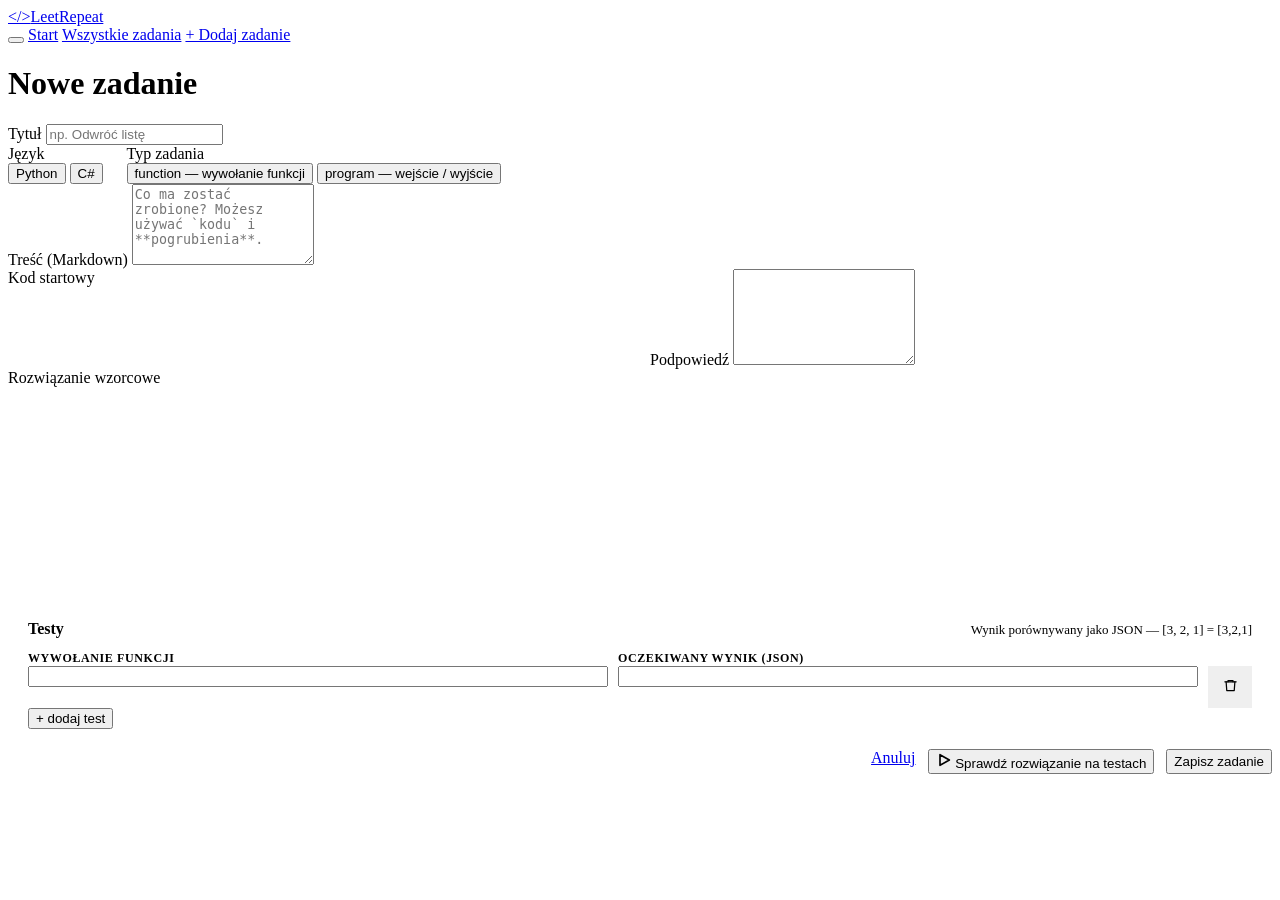
==== static/form.html @ b6feb95c "feat: formularz zadania Co-Authored-By: Claude Opus 5.5 <noreply@anthropic.com> Claude-Session: http" ====
<!doctype html>
<html lang="pl" class="lr-dark">
<head>
<meta charset="utf-8">
<meta name="viewport" content="width=device-width, initial-scale=1">
<title>LeetRepeat — Nowe zadanie</title>
<script src="/theme.js"></script>
<link rel="stylesheet" href="/style.css">
<link rel="icon" href="data:,">
</head>
<body>
<header class="lr-header">
  <a class="lr-logo" href="/"><span class="lr-logo-mark">&lt;/&gt;</span><span class="lr-logo-name">LeetRepeat</span></a>
  <nav class="lr-nav">
    <button type="button" id="theme-toggle" class="theme-toggle" aria-label="Przełącz tryb jasny / ciemny"></button>
    <a href="/">Start</a>
    <a href="/list.html">Wszystkie zadania</a>
    <a href="/form.html" class="lr-nav-add">+ Dodaj zadanie</a>
  </nav>
</header>

<main class="page page-narrow" style="padding-bottom: 56px">
  <h1 id="heading" style="font-size: 32px">Nowe zadanie</h1>

  <div class="field">
    <label for="title">Tytuł</label>
    <input id="title" class="input" type="text" placeholder="np. Odwróć listę">
    <span class="field-error" id="err-title" hidden></span>
  </div>

  <div style="display: flex; flex-wrap: wrap; gap: 24px">
    <div class="field">
      <span class="label">Język</span>
      <div class="seg" role="group" aria-label="Język" id="seg-language">
        <button type="button" data-value="python" class="on">Python</button>
        <button type="button" data-value="csharp">C#</button>
      </div>
    </div>
    <div class="field">
      <span class="label">Typ zadania</span>
      <div class="seg" role="group" aria-label="Typ zadania" id="seg-kind">
        <button type="button" data-value="function" class="on">function — wywołanie funkcji</button>
        <button type="button" data-value="program">program — wejście / wyjście</button>
      </div>
    </div>
  </div>

  <div class="field">
    <label for="description">Treść <span style="color: var(--subtle); font-weight: 400">(Markdown)</span></label>
    <textarea id="description" class="textarea" rows="5" placeholder="Co ma zostać zrobione? Możesz używać `kodu` i **pogrubienia**."></textarea>
    <span class="field-error" id="err-description" hidden></span>
  </div>

  <div style="display: grid; grid-template-columns: repeat(auto-fit, minmax(300px, 1fr)); gap: 20px">
    <div class="field">
      <span class="label">Kod startowy</span>
      <div id="starter-editor" class="editor-small"></div>
    </div>
    <div class="field">
      <label for="hint">Podpowiedź</label>
      <textarea id="hint" class="textarea" rows="6"></textarea>
    </div>
  </div>

  <div class="field">
    <span class="label">Rozwiązanie wzorcowe</span>
    <div id="solution-editor" class="editor-small" style="height: 200px"></div>
    <span class="field-error" id="err-solution" hidden></span>
  </div>

  <section class="card" style="padding: 20px; gap: 14px">
    <div style="display: flex; flex-wrap: wrap; justify-content: space-between; align-items: baseline; gap: 8px">
      <h2 style="font-size: 16px">Testy</h2>
      <span id="test-help" class="muted" style="font-size: 13px"></span>
    </div>
    <div style="display: grid; grid-template-columns: 1fr 1fr 44px; gap: 10px; color: var(--subtle); font-size: 12px; font-weight: 600; text-transform: uppercase; letter-spacing: 0.05em">
      <span id="col-input"></span><span id="col-expected"></span><span></span>
    </div>
    <div id="test-rows" style="display: flex; flex-direction: column; gap: 10px"></div>
    <button type="button" id="add-test" class="btn btn-dashed" style="align-self: flex-start">+ dodaj test</button>
    <span class="field-error" id="err-tests" hidden></span>
    <div id="check-output" style="display: flex; flex-direction: column; gap: 10px"></div>
  </section>

  <p id="error" class="banner banner-bad" hidden></p>

  <div style="display: flex; flex-wrap: wrap; gap: 12px; justify-content: flex-end">
    <a href="/list.html" class="btn btn-ghost" style="border: none">Anuluj</a>
    <button type="button" id="check" class="btn btn-check">
      <svg width="16" height="16" viewBox="0 0 24 24" fill="none" stroke="currentColor" stroke-width="2.5" stroke-linecap="round" stroke-linejoin="round" aria-hidden="true"><polygon points="6 4 20 12 6 20 6 4"></polygon></svg>
      <span id="check-label">Sprawdź rozwiązanie na testach</span>
    </button>
    <button type="button" id="save" class="btn btn-primary">Zapisz zadanie</button>
  </div>
</main>

<script src="/vendor/monaco/vs/loader.js"></script>
<script>
var params = new URLSearchParams(location.search);
var editId = params.get("id");
var language = "python";
var kind = "function";
var starterEditor = null;
var solutionEditor = null;
var MONACO_LANG = { python: "python", csharp: "csharp" };

// --- Przełączniki segmentowe (język, typ) ---
function setSeg(groupId, value) {
  document.querySelectorAll("#" + groupId + " button").forEach(function (b) {
    b.classList.toggle("on", b.dataset.value === value);
  });
}

// --- Wiersze testów: dla "program" wejście może mieć kilka linii, więc jest textarea ---
function addTestRow(inputValue, expectedValue) {
  var row = document.createElement("div");
  row.className = "test-row";
  row.style.cssText = "display: grid; grid-template-columns: 1fr 1fr 44px; gap: 10px; align-items: start";
  var input = document.createElement(kind === "program" ? "textarea" : "input");
  var expected = document.createElement(kind === "program" ? "textarea" : "input");
  [input, expected].forEach(function (el) {
    el.className = (kind === "program" ? "textarea" : "input") + " mono";
    if (kind === "program") el.rows = 2;
  });
  input.setAttribute("aria-label", "Wejście testu");
  expected.setAttribute("aria-label", "Oczekiwany wynik");
  input.value = inputValue || "";
  expected.value = expectedValue || "";
  var remove = document.createElement("button");
  remove.type = "button";
  remove.className = "btn btn-icon";
  remove.style.cssText = "width: 44px; height: 42px; min-height: 42px; border: 1px solid var(--input-border)";
  remove.setAttribute("aria-label", "Usuń test");
  remove.innerHTML = '<svg width="15" height="15" viewBox="0 0 24 24" fill="none" stroke="currentColor" stroke-width="2" stroke-linecap="round" stroke-linejoin="round" aria-hidden="true"><path d="M3 6h18"></path><path d="M8 6V4h8v2"></path><path d="M19 6l-1 14H6L5 6"></path></svg>';
  remove.addEventListener("click", function () { row.remove(); });
  row.appendChild(input);
  row.appendChild(expected);
  row.appendChild(remove);
  document.getElementById("test-rows").appendChild(row);
}

function readTests() {
  var tests = [];
  document.querySelectorAll(".test-row").forEach(function (row) {
    var fields = row.querySelectorAll("input, textarea");
    // Wiersz z dwoma pustymi polami pomijamy
    if (fields[0].value === "" && fields[1].value === "") return;
    tests.push({ input: fields[0].value, expected: fields[1].value });
  });
  return tests;
}

function applyKindLabels() {
  var fn = kind === "function";
  document.getElementById("col-input").textContent = fn ? "Wywołanie funkcji" : "Wejście (stdin)";
  document.getElementById("col-expected").textContent = fn ? "Oczekiwany wynik (JSON)" : "Oczekiwane wyjście (stdout)";
  document.getElementById("test-help").textContent = fn
    ? "Wynik porównywany jako JSON — [3, 2, 1] = [3,2,1]"
    : "Porównanie tekstu, bez spacji i pustych linii na końcu";
  // Przebudowanie wierszy z zachowaniem wpisanych wartości (zmienia się input ↔ textarea)
  var current = [];
  document.querySelectorAll(".test-row").forEach(function (row) {
    var fields = row.querySelectorAll("input, textarea");
    current.push([fields[0].value, fields[1].value]);
  });
  document.getElementById("test-rows").innerHTML = "";
  if (current.length === 0) current.push(["", ""]);
  current.forEach(function (pair) { addTestRow(pair[0], pair[1]); });
}

document.querySelectorAll("#seg-language button").forEach(function (b) {
  b.addEventListener("click", function () {
    language = b.dataset.value;
    setSeg("seg-language", language);
    if (starterEditor) {
      monaco.editor.setModelLanguage(starterEditor.getModel(), MONACO_LANG[language]);
      monaco.editor.setModelLanguage(solutionEditor.getModel(), MONACO_LANG[language]);
    }
  });
});
document.querySelectorAll("#seg-kind button").forEach(function (b) {
  b.addEventListener("click", function () {
    kind = b.dataset.value;
    setSeg("seg-kind", kind);
    applyKindLabels();
  });
});
document.getElementById("add-test").addEventListener("click", function () { addTestRow("", ""); });

// Odmiana: 1 test, 2–4 testy, 5+ testów
function testow(n) {
  if (n === 1) return "test";
  if (n % 10 >= 2 && n % 10 <= 4 && (n % 100 < 12 || n % 100 > 14)) return "testy";
  return "testów";
}

// --- Wyniki sprawdzenia (ten sam wygląd co na ekranie zadania) ---
function renderResults(container, results) {
  container.innerHTML = "";
  var passed = results.filter(function (r) { return r.status === "pass"; }).length;
  if (passed === results.length) {
    var ok = document.createElement("div");
    ok.className = "banner banner-ok";
    ok.textContent = "✓ Rozwiązanie wzorcowe przechodzi " + passed + " / " + results.length + " " + testow(results.length) + " — można zapisywać.";
    container.appendChild(ok);
    return;
  }
  var bad = document.createElement("div");
  bad.className = "banner banner-bad";
  bad.textContent = "Rozwiązanie wzorcowe przechodzi " + passed + " / " + results.length + " " +
    testow(results.length) + ". Sprawdź rozwiązanie albo pola expected.";
  container.appendChild(bad);
  var list = document.createElement("div");
  list.className = "results";
  results.forEach(function (r) {
    var box = document.createElement("div");
    box.className = "result result-" + r.status;
    var label = { pass: "✓ OK", fail: "✗ BŁĄD", error: "💥 WYJĄTEK", timeout: "⏱ CZAS" }[r.status];
    box.innerHTML = '<div class="result-row"><span class="result-label"></span><span class="in"></span></div>';
    box.querySelector(".result-label").textContent = label;
    box.querySelector(".in").textContent = r.input === "" ? "(puste wejście)" : r.input;
    if (r.status === "fail") {
      var d = document.createElement("div");
      d.className = "result-detail";
      d.innerHTML = 'oczekiwano <span class="ok-text"></span> · otrzymano <span class="bad-text"></span>';
      d.querySelector(".ok-text").textContent = r.expected;
      d.querySelector(".bad-text").textContent = r.actual;
      box.appendChild(d);
    } else if (r.status !== "pass") {
      var m = document.createElement("div");
      m.className = "result-detail";
      m.innerHTML = "<pre></pre>";
      m.querySelector("pre").textContent = r.message || "";
      box.appendChild(m);
    }
    list.appendChild(box);
  });
  container.appendChild(list);
}

document.getElementById("check").addEventListener("click", function () {
  var output = document.getElementById("check-output");
  var tests = readTests();
  if (tests.length === 0) {
    output.innerHTML = '<div class="banner banner-bad">Dodaj co najmniej jeden test.</div>';
    return;
  }
  var button = document.getElementById("check");
  button.disabled = true;
  document.getElementById("check-label").textContent =
    language === "csharp" ? "Uruchamiam… (C# kompiluje się kilka sekund)" : "Uruchamiam…";
  fetch("/api/run", {
    method: "POST",
    headers: { "Content-Type": "application/json" },
    body: JSON.stringify({ language: language, kind: kind, code: solutionEditor.getValue(), tests: tests })
  })
    .then(function (res) {
      return res.json().then(function (data) {
        if (!res.ok) throw new Error(typeof data.detail === "string" ? data.detail : "HTTP " + res.status);
        return data;
      });
    })
    .then(function (data) { renderResults(output, data.results); })
    .catch(function (err) {
      output.innerHTML = '<div class="banner banner-bad"></div>';
      output.firstChild.textContent = err.message;
    })
    .finally(function () {
      button.disabled = false;
      document.getElementById("check-label").textContent = "Sprawdź rozwiązanie na testach";
    });
});

// --- Zapis ---
var FIELD_ERRORS = { title: "err-title", description: "err-description", solution: "err-solution", tests: "err-tests" };

document.getElementById("save").addEventListener("click", function () {
  Object.keys(FIELD_ERRORS).forEach(function (name) {
    document.getElementById(FIELD_ERRORS[name]).hidden = true;
    var el = document.getElementById(name);
    if (el) el.classList.remove("invalid");
  });
  document.getElementById("error").hidden = true;

  var body = {
    title: document.getElementById("title").value.trim(),
    language: language,
    kind: kind,
    description: document.getElementById("description").value,
    starter_code: starterEditor.getValue(),
    hint: document.getElementById("hint").value,
    solution: solutionEditor.getValue(),
    tests: readTests()
  };
  fetch(editId ? "/api/tasks/" + editId : "/api/tasks", {
    method: editId ? "PUT" : "POST",
    headers: { "Content-Type": "application/json" },
    body: JSON.stringify(body)
  })
    .then(function (res) {
      if (res.ok) { location.href = "/list.html"; return; }
      return res.json().then(function (data) {
        if (res.status === 422 && Array.isArray(data.detail)) {
          data.detail.forEach(function (problem) {
            var field = problem.loc[1];
            var errId = FIELD_ERRORS[field];
            if (!errId) return;
            var span = document.getElementById(errId);
            span.textContent = field === "tests" ? "Dodaj co najmniej jeden test." : "To pole jest wymagane.";
            span.hidden = false;
            var el = document.getElementById(field);
            if (el) el.classList.add("invalid");
          });
          return;
        }
        throw new Error(typeof data.detail === "string" ? data.detail : "HTTP " + res.status);
      });
    })
    .catch(function (err) {
      var box = document.getElementById("error");
      box.textContent = "Nie udało się zapisać: " + err.message;
      box.hidden = false;
    });
});

// --- Start: edytory Monaco, potem (przy edycji) wczytanie zadania ---
applyKindLabels();
require.config({ paths: { vs: "/vendor/monaco/vs" } });
require(["vs/editor/editor.main"], function () {
  var options = {
    language: MONACO_LANG[language], theme: lrIsDark() ? "vs-dark" : "vs", automaticLayout: true,
    minimap: { enabled: false }, fontSize: 13, scrollBeyondLastLine: false, tabSize: 4
  };
  starterEditor = monaco.editor.create(document.getElementById("starter-editor"), Object.assign({ value: "" }, options));
  solutionEditor = monaco.editor.create(document.getElementById("solution-editor"), Object.assign({ value: "" }, options));
  window.addEventListener("themechange", function (e) {
    monaco.editor.setTheme(e.detail === "ciemny" ? "vs-dark" : "vs");
  });

  if (!editId) return;
  document.getElementById("heading").textContent = "Edytuj zadanie";
  document.title = "LeetRepeat — Edytuj zadanie";
  fetch("/api/tasks/" + editId)
    .then(function (res) { if (!res.ok) throw new Error(res.status === 404 ? "Nie ma takiego zadania" : "HTTP " + res.status); return res.json(); })
    .then(function (task) {
      document.getElementById("title").value = task.title;
      document.getElementById("description").value = task.description;
      document.getElementById("hint").value = task.hint;
      language = task.language;
      kind = task.kind;
      setSeg("seg-language", language);
      setSeg("seg-kind", kind);
      monaco.editor.setModelLanguage(starterEditor.getModel(), MONACO_LANG[language]);
      monaco.editor.setModelLanguage(solutionEditor.getModel(), MONACO_LANG[language]);
      starterEditor.setValue(task.starter_code);
      solutionEditor.setValue(task.solution);
      document.getElementById("test-rows").innerHTML = "";
      applyKindLabels();
      document.getElementById("test-rows").innerHTML = "";
      task.tests.forEach(function (t) { addTestRow(t.input, t.expected); });
    })
    .catch(function (err) {
      var box = document.getElementById("error");
      box.textContent = "Nie udało się wczytać zadania: " + err.message;
      box.hidden = false;
    });
});
</script>
</body>
</html>
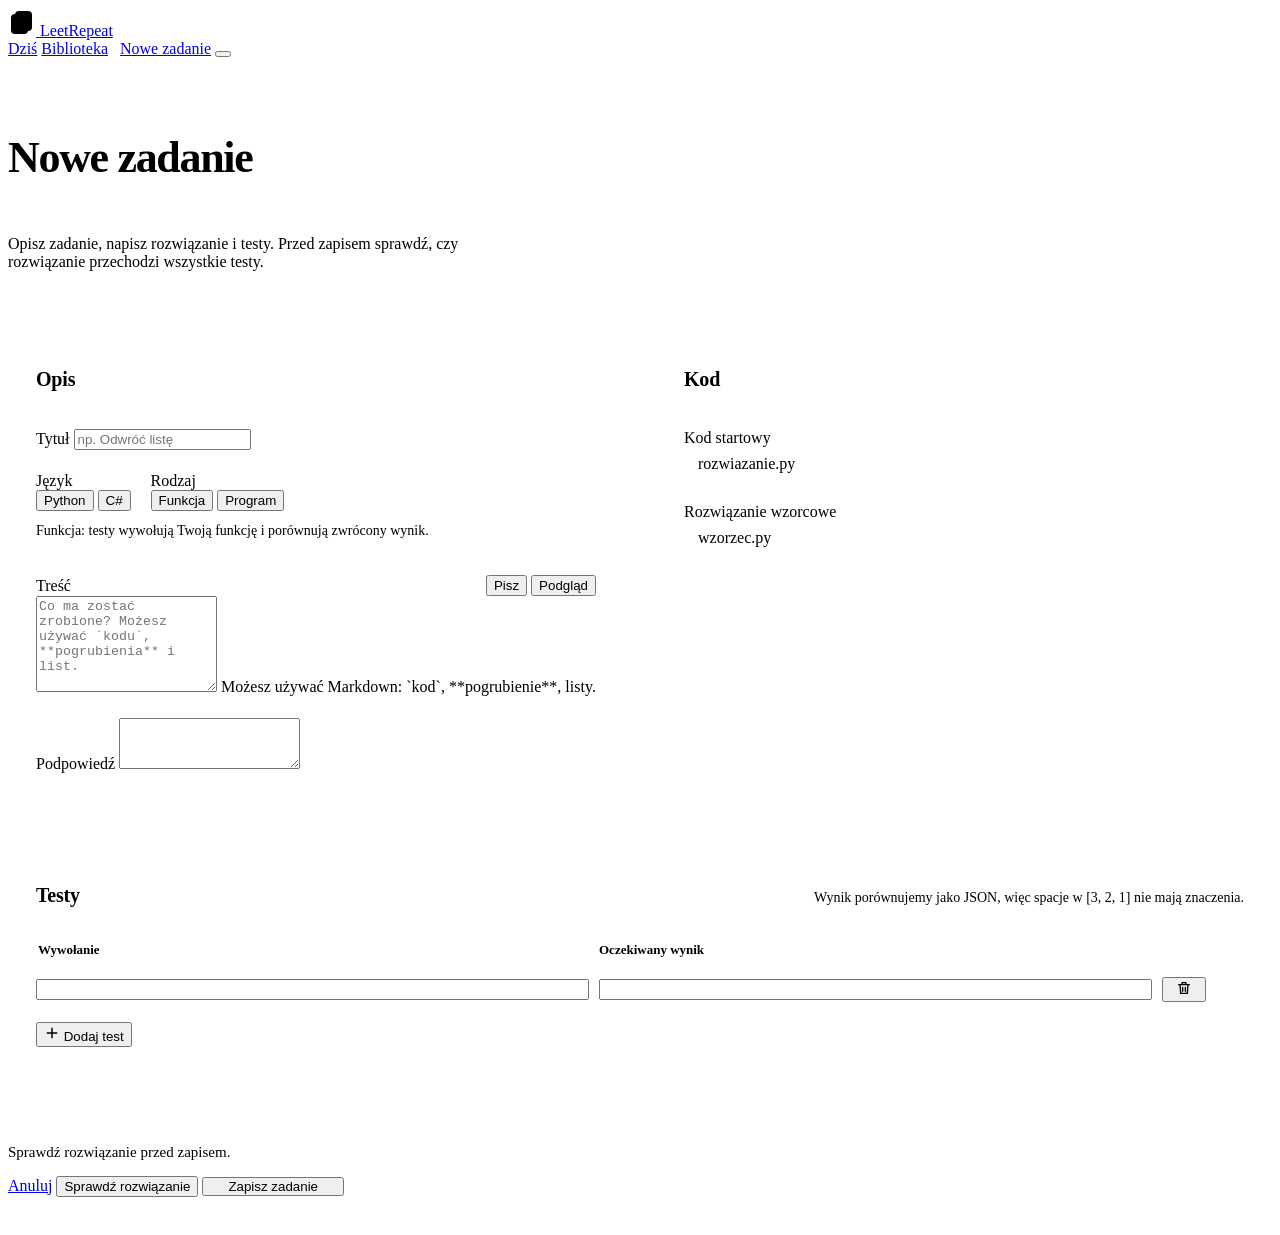
==== commit 98102e3b: "feat: edytor zadania v2 Co-Authored-By: Claude Opus 5.5 <noreply@anthropic.com> Claude-Session: http" ====
--- a/static/form.html
+++ b/static/form.html
@@ -1,5 +1,5 @@
 <!doctype html>
-<html lang="pl" class="lr-dark">
+<html lang="pl" class="lr-light">
 <head>
 <meta charset="utf-8">
 <meta name="viewport" content="width=device-width, initial-scale=1">
@@ -9,154 +9,195 @@
 <link rel="icon" href="data:,">
 </head>
 <body>
-<header class="lr-header">
-  <a class="lr-logo" href="/"><span class="lr-logo-mark">&lt;/&gt;</span><span class="lr-logo-name">LeetRepeat</span></a>
-  <nav class="lr-nav">
-    <button type="button" id="theme-toggle" class="theme-toggle" aria-label="Przełącz tryb jasny / ciemny"></button>
-    <a href="/">Start</a>
-    <a href="/list.html">Wszystkie zadania</a>
-    <a href="/form.html" class="lr-nav-add">+ Dodaj zadanie</a>
-  </nav>
+<header class="bar">
+  <div class="container bar-inner">
+    <a class="logo" href="/">
+      <svg width="28" height="28" viewBox="0 0 28 28" aria-hidden="true"><rect x="7" y="3" width="17" height="20" rx="4" fill="var(--accent-soft)" stroke="var(--accent)" stroke-width="1.5"></rect><rect x="3" y="6" width="17" height="20" rx="4" fill="var(--surface)" stroke="var(--accent)" stroke-width="1.5"></rect><path d="M9 13l-2.5 2.5L9 18M14 13l2.5 2.5L14 18" fill="none" stroke="var(--accent)" stroke-width="1.6" stroke-linecap="round" stroke-linejoin="round"></path></svg>
+      <span>LeetRepeat</span>
+    </a>
+    <nav class="nav" aria-label="Główna">
+      <a class="nav-link" href="/">Dziś</a>
+      <a class="nav-link" href="/list.html">Biblioteka</a>
+      <a class="btn primary" href="/form.html" style="min-height: 40px; margin-left: 8px">Nowe zadanie</a>
+      <button type="button" id="theme-toggle" class="btn quiet icon" aria-label="Przełącz tryb jasny lub ciemny"></button>
+    </nav>
+  </div>
 </header>
 
-<main class="page page-narrow" style="padding-bottom: 56px">
-  <h1 id="heading" style="font-size: 32px">Nowe zadanie</h1>
-
-  <div class="field">
-    <label for="title">Tytuł</label>
-    <input id="title" class="input" type="text" placeholder="np. Odwróć listę">
-    <span class="field-error" id="err-title" hidden></span>
+<main class="container" style="padding-top: 48px; padding-bottom: 40px; display: flex; flex-direction: column; gap: 36px">
+  <div style="display: flex; flex-direction: column; gap: 8px">
+    <h1 id="heading" style="font-size: 44px; line-height: 1.05; letter-spacing: -0.03em; font-weight: 700">Nowe zadanie</h1>
+    <p style="font-size: 16px; color: var(--ink-2); max-width: 60ch">Opisz zadanie, napisz rozwiązanie i testy. Przed zapisem sprawdź, czy rozwiązanie przechodzi wszystkie testy.</p>
   </div>
 
-  <div style="display: flex; flex-wrap: wrap; gap: 24px">
-    <div class="field">
-      <span class="label">Język</span>
-      <div class="seg" role="group" aria-label="Język" id="seg-language">
-        <button type="button" data-value="python" class="on">Python</button>
-        <button type="button" data-value="csharp">C#</button>
-      </div>
+  <div style="display: grid; grid-template-columns: repeat(auto-fit, minmax(min(420px, 100%), 1fr)); gap: 32px; align-items: start">
+    <section aria-labelledby="sec-opis" class="card" style="padding: 28px; display: flex; flex-direction: column; gap: 22px">
+      <h2 id="sec-opis" style="font-size: 20px; font-weight: 700; letter-spacing: -0.01em">Opis</h2>
+      <div class="field">
+        <label for="title">Tytuł</label>
+        <input id="title" class="input" type="text" placeholder="np. Odwróć listę">
+        <span class="field-error" id="err-title" hidden></span>
+      </div>
+      <div style="display: flex; flex-wrap: wrap; gap: 20px">
+        <div class="field">
+          <span class="label">Język</span>
+          <div role="group" aria-label="Język" class="seg" id="seg-language">
+            <button type="button" data-value="python" class="on">Python</button>
+            <button type="button" data-value="csharp">C#</button>
+          </div>
+        </div>
+        <div class="field">
+          <span class="label">Rodzaj</span>
+          <div role="group" aria-label="Rodzaj zadania" class="seg" id="seg-kind">
+            <button type="button" data-value="function" class="on">Funkcja</button>
+            <button type="button" data-value="program">Program</button>
+          </div>
+        </div>
+      </div>
+      <p id="kind-help" class="help" style="margin-top: -10px; font-size: 14px"></p>
+      <div class="field">
+        <div style="display: flex; align-items: center; justify-content: space-between; gap: 12px">
+          <label for="description">Treść</label>
+          <div role="group" aria-label="Widok treści" class="seg small" id="seg-view">
+            <button type="button" data-value="write" class="on">Pisz</button>
+            <button type="button" data-value="preview">Podgląd</button>
+          </div>
+        </div>
+        <textarea id="description" class="input" rows="6" placeholder="Co ma zostać zrobione? Możesz używać `kodu`, **pogrubienia** i list."></textarea>
+        <div id="preview" class="prose" style="min-height: 150px; padding: 14px 16px; border-radius: 12px; border: 1px solid var(--line); background: var(--bg); font-size: 15px; max-width: none" hidden></div>
+        <span class="help" id="markdown-help">Możesz używać Markdown: `kod`, **pogrubienie**, listy.</span>
+        <span class="field-error" id="err-description" hidden></span>
+      </div>
+      <div class="field">
+        <label for="hint">Podpowiedź</label>
+        <textarea id="hint" class="input" rows="3"></textarea>
+      </div>
+    </section>
+
+    <section aria-labelledby="sec-kod" class="card" style="padding: 28px; display: flex; flex-direction: column; gap: 22px">
+      <h2 id="sec-kod" style="font-size: 20px; font-weight: 700; letter-spacing: -0.01em">Kod</h2>
+      <div class="field">
+        <span class="label">Kod startowy</span>
+        <div class="editor-box" style="box-shadow: none">
+          <div class="editor-head" style="padding: 8px 14px"><span class="file code" id="starter-file">rozwiazanie.py</span></div>
+          <div id="starter-editor" class="editor small"></div>
+        </div>
+      </div>
+      <div class="field">
+        <span class="label">Rozwiązanie wzorcowe</span>
+        <div class="editor-box" style="box-shadow: none">
+          <div class="editor-head" style="padding: 8px 14px"><span class="file code" id="solution-file">wzorzec.py</span></div>
+          <div id="solution-editor" class="editor small" style="height: 220px"></div>
+        </div>
+        <span class="field-error" id="err-solution" hidden></span>
+      </div>
+    </section>
+  </div>
+
+  <section aria-labelledby="sec-testy" class="card" style="padding: 28px; display: flex; flex-direction: column; gap: 18px">
+    <div style="display: flex; flex-wrap: wrap; align-items: baseline; justify-content: space-between; gap: 8px">
+      <h2 id="sec-testy" style="font-size: 20px; font-weight: 700; letter-spacing: -0.01em">Testy</h2>
+      <p id="test-help" class="help" style="font-size: 14px"></p>
     </div>
-    <div class="field">
-      <span class="label">Typ zadania</span>
-      <div class="seg" role="group" aria-label="Typ zadania" id="seg-kind">
-        <button type="button" data-value="function" class="on">function — wywołanie funkcji</button>
-        <button type="button" data-value="program">program — wejście / wyjście</button>
-      </div>
-    </div>
-  </div>
-
-  <div class="field">
-    <label for="description">Treść <span style="color: var(--subtle); font-weight: 400">(Markdown)</span></label>
-    <textarea id="description" class="textarea" rows="5" placeholder="Co ma zostać zrobione? Możesz używać `kodu` i **pogrubienia**."></textarea>
-    <span class="field-error" id="err-description" hidden></span>
-  </div>
-
-  <div style="display: grid; grid-template-columns: repeat(auto-fit, minmax(300px, 1fr)); gap: 20px">
-    <div class="field">
-      <span class="label">Kod startowy</span>
-      <div id="starter-editor" class="editor-small"></div>
-    </div>
-    <div class="field">
-      <label for="hint">Podpowiedź</label>
-      <textarea id="hint" class="textarea" rows="6"></textarea>
-    </div>
-  </div>
-
-  <div class="field">
-    <span class="label">Rozwiązanie wzorcowe</span>
-    <div id="solution-editor" class="editor-small" style="height: 200px"></div>
-    <span class="field-error" id="err-solution" hidden></span>
-  </div>
-
-  <section class="card" style="padding: 20px; gap: 14px">
-    <div style="display: flex; flex-wrap: wrap; justify-content: space-between; align-items: baseline; gap: 8px">
-      <h2 style="font-size: 16px">Testy</h2>
-      <span id="test-help" class="muted" style="font-size: 13px"></span>
-    </div>
-    <div style="display: grid; grid-template-columns: 1fr 1fr 44px; gap: 10px; color: var(--subtle); font-size: 12px; font-weight: 600; text-transform: uppercase; letter-spacing: 0.05em">
-      <span id="col-input"></span><span id="col-expected"></span><span></span>
+    <div style="display: grid; grid-template-columns: 1fr 1fr 44px 28px; gap: 10px; font-size: 13px; font-weight: 600; color: var(--muted); padding: 0 2px">
+      <span id="col-input"></span><span id="col-expected"></span><span></span><span></span>
     </div>
     <div id="test-rows" style="display: flex; flex-direction: column; gap: 10px"></div>
-    <button type="button" id="add-test" class="btn btn-dashed" style="align-self: flex-start">+ dodaj test</button>
+    <button type="button" id="add-test" class="btn quiet" style="align-self: flex-start; color: var(--accent)">
+      <svg width="16" height="16" viewBox="0 0 24 24" fill="none" stroke="currentColor" stroke-width="2.2" stroke-linecap="round" aria-hidden="true"><path d="M12 5v14M5 12h14"></path></svg>
+      Dodaj test
+    </button>
     <span class="field-error" id="err-tests" hidden></span>
-    <div id="check-output" style="display: flex; flex-direction: column; gap: 10px"></div>
   </section>
 
-  <p id="error" class="banner banner-bad" hidden></p>
-
-  <div style="display: flex; flex-wrap: wrap; gap: 12px; justify-content: flex-end">
-    <a href="/list.html" class="btn btn-ghost" style="border: none">Anuluj</a>
-    <button type="button" id="check" class="btn btn-check">
-      <svg width="16" height="16" viewBox="0 0 24 24" fill="none" stroke="currentColor" stroke-width="2.5" stroke-linecap="round" stroke-linejoin="round" aria-hidden="true"><polygon points="6 4 20 12 6 20 6 4"></polygon></svg>
-      <span id="check-label">Sprawdź rozwiązanie na testach</span>
-    </button>
-    <button type="button" id="save" class="btn btn-primary">Zapisz zadanie</button>
+  <p id="error" class="banner error" hidden></p>
+</main>
+
+<div class="bar bottom">
+  <div class="container bar-inner" style="padding-top: 14px; padding-bottom: 14px">
+    <p id="status" aria-live="polite" style="flex: 1 1 260px; font-size: 15px; color: var(--muted)">Sprawdź rozwiązanie przed zapisem.</p>
+    <a href="/list.html" class="btn quiet">Anuluj</a>
+    <button type="button" id="check" class="btn">Sprawdź rozwiązanie</button>
+    <button type="button" id="save" class="btn primary" style="padding: 0 24px">Zapisz zadanie</button>
   </div>
-</main>
-
+</div>
+
+<script src="/vendor/marked.umd.js"></script>
 <script src="/vendor/monaco/vs/loader.js"></script>
 <script>
-var params = new URLSearchParams(location.search);
-var editId = params.get("id");
+var editId = new URLSearchParams(location.search).get("id");
 var language = "python";
 var kind = "function";
 var starterEditor = null;
 var solutionEditor = null;
-var MONACO_LANG = { python: "python", csharp: "csharp" };
-
-// --- Przełączniki segmentowe (język, typ) ---
+var TRASH = '<svg width="16" height="16" viewBox="0 0 24 24" fill="none" stroke="currentColor" stroke-width="2" stroke-linecap="round" stroke-linejoin="round" aria-hidden="true"><path d="M4 7h16M10 11v6M14 11v6M6 7l1 13h10l1-13M9 7V4h6v3"></path></svg>';
+
 function setSeg(groupId, value) {
   document.querySelectorAll("#" + groupId + " button").forEach(function (b) {
     b.classList.toggle("on", b.dataset.value === value);
   });
 }
 
-// --- Wiersze testów: dla "program" wejście może mieć kilka linii, więc jest textarea ---
+function setStatus(text, color, bold) {
+  var status = document.getElementById("status");
+  status.textContent = text;
+  status.style.color = color;
+  status.style.fontWeight = bold ? "600" : "400";
+}
+
+// Zmiana kodu albo testów unieważnia poprzednie sprawdzenie
+function clearCheck() {
+  document.querySelectorAll(".test-row .mark").forEach(function (m) { m.innerHTML = ""; m.removeAttribute("aria-label"); });
+  document.querySelectorAll(".test-row .row-detail").forEach(function (d) { d.hidden = true; });
+  setStatus("Sprawdź rozwiązanie przed zapisem.", "var(--muted)", false);
+}
+
+// --- Wiersze testów (dla programu wejście może mieć kilka linii, więc textarea) ---
 function addTestRow(inputValue, expectedValue) {
   var row = document.createElement("div");
   row.className = "test-row";
-  row.style.cssText = "display: grid; grid-template-columns: 1fr 1fr 44px; gap: 10px; align-items: start";
-  var input = document.createElement(kind === "program" ? "textarea" : "input");
-  var expected = document.createElement(kind === "program" ? "textarea" : "input");
-  [input, expected].forEach(function (el) {
-    el.className = (kind === "program" ? "textarea" : "input") + " mono";
-    if (kind === "program") el.rows = 2;
-  });
-  input.setAttribute("aria-label", "Wejście testu");
-  expected.setAttribute("aria-label", "Oczekiwany wynik");
-  input.value = inputValue || "";
-  expected.value = expectedValue || "";
-  var remove = document.createElement("button");
-  remove.type = "button";
-  remove.className = "btn btn-icon";
-  remove.style.cssText = "width: 44px; height: 42px; min-height: 42px; border: 1px solid var(--input-border)";
-  remove.setAttribute("aria-label", "Usuń test");
-  remove.innerHTML = '<svg width="15" height="15" viewBox="0 0 24 24" fill="none" stroke="currentColor" stroke-width="2" stroke-linecap="round" stroke-linejoin="round" aria-hidden="true"><path d="M3 6h18"></path><path d="M8 6V4h8v2"></path><path d="M19 6l-1 14H6L5 6"></path></svg>';
-  remove.addEventListener("click", function () { row.remove(); });
-  row.appendChild(input);
-  row.appendChild(expected);
-  row.appendChild(remove);
+  row.style.cssText = "display: flex; flex-direction: column; gap: 6px";
+  var tag = kind === "program" ? "textarea" : "input";
+  row.innerHTML =
+    '<div style="display: grid; grid-template-columns: 1fr 1fr 44px 28px; gap: 10px; align-items: center">' +
+    "<" + tag + ' class="input code" aria-label="Wejście testu"' + (tag === "textarea" ? ' rows="2"></textarea>' : ">") +
+    "<" + tag + ' class="input code" aria-label="Oczekiwany wynik"' + (tag === "textarea" ? ' rows="2"></textarea>' : ">") +
+    '<button type="button" class="btn quiet icon" aria-label="Usuń test" style="color: var(--muted)">' + TRASH + "</button>" +
+    '<span class="mark" style="width: 28px; height: 28px; border-radius: 50%; display: flex; align-items: center; justify-content: center; font-size: 14px; font-weight: 700"></span>' +
+    "</div>" +
+    '<p class="row-detail" style="font-size: 13px; color: var(--forgot); padding-left: 2px; overflow-wrap: anywhere; white-space: pre-wrap" hidden></p>';
+  var fields = row.querySelectorAll("input, textarea");
+  fields[0].value = inputValue || "";
+  fields[1].value = expectedValue || "";
+  fields[0].addEventListener("input", clearCheck);
+  fields[1].addEventListener("input", clearCheck);
+  row.querySelector("button").addEventListener("click", function () { row.remove(); clearCheck(); });
   document.getElementById("test-rows").appendChild(row);
 }
 
+// Testy z niepustych wierszy (oba pola puste = wiersz pomijany) + same wiersze, żeby pokazać wyniki
 function readTests() {
   var tests = [];
+  var rows = [];
   document.querySelectorAll(".test-row").forEach(function (row) {
     var fields = row.querySelectorAll("input, textarea");
-    // Wiersz z dwoma pustymi polami pomijamy
     if (fields[0].value === "" && fields[1].value === "") return;
     tests.push({ input: fields[0].value, expected: fields[1].value });
-  });
-  return tests;
-}
-
-function applyKindLabels() {
+    rows.push(row);
+  });
+  return { tests: tests, rows: rows };
+}
+
+function applyKind() {
   var fn = kind === "function";
-  document.getElementById("col-input").textContent = fn ? "Wywołanie funkcji" : "Wejście (stdin)";
-  document.getElementById("col-expected").textContent = fn ? "Oczekiwany wynik (JSON)" : "Oczekiwane wyjście (stdout)";
+  document.getElementById("kind-help").textContent = fn
+    ? "Funkcja: testy wywołują Twoją funkcję i porównują zwrócony wynik."
+    : "Program: test podaje tekst na wejście i porównuje to, co program wypisze.";
+  document.getElementById("col-input").textContent = fn ? "Wywołanie" : "Wejście";
+  document.getElementById("col-expected").textContent = fn ? "Oczekiwany wynik" : "Oczekiwane wyjście";
   document.getElementById("test-help").textContent = fn
-    ? "Wynik porównywany jako JSON — [3, 2, 1] = [3,2,1]"
-    : "Porównanie tekstu, bez spacji i pustych linii na końcu";
+    ? "Wynik porównujemy jako JSON, więc spacje w [3, 2, 1] nie mają znaczenia."
+    : "Spacje i puste linie na końcu wyjścia są pomijane.";
   // Przebudowanie wierszy z zachowaniem wpisanych wartości (zmienia się input ↔ textarea)
   var current = [];
   document.querySelectorAll(".test-row").forEach(function (row) {
@@ -168,113 +209,104 @@
   current.forEach(function (pair) { addTestRow(pair[0], pair[1]); });
 }
 
+function applyLanguage() {
+  var py = language === "python";
+  document.getElementById("starter-file").textContent = py ? "rozwiazanie.py" : "Rozwiazanie.cs";
+  document.getElementById("solution-file").textContent = py ? "wzorzec.py" : "Wzorzec.cs";
+  if (starterEditor) {
+    monaco.editor.setModelLanguage(starterEditor.getModel(), language);
+    monaco.editor.setModelLanguage(solutionEditor.getModel(), language);
+  }
+}
+
 document.querySelectorAll("#seg-language button").forEach(function (b) {
   b.addEventListener("click", function () {
     language = b.dataset.value;
     setSeg("seg-language", language);
-    if (starterEditor) {
-      monaco.editor.setModelLanguage(starterEditor.getModel(), MONACO_LANG[language]);
-      monaco.editor.setModelLanguage(solutionEditor.getModel(), MONACO_LANG[language]);
-    }
+    applyLanguage();
+    clearCheck();
   });
 });
 document.querySelectorAll("#seg-kind button").forEach(function (b) {
   b.addEventListener("click", function () {
     kind = b.dataset.value;
     setSeg("seg-kind", kind);
-    applyKindLabels();
+    applyKind();
+    clearCheck();
+  });
+});
+// Pisz / Podgląd (F6)
+document.querySelectorAll("#seg-view button").forEach(function (b) {
+  b.addEventListener("click", function () {
+    var preview = b.dataset.value === "preview";
+    setSeg("seg-view", b.dataset.value);
+    var text = document.getElementById("description").value;
+    document.getElementById("preview").innerHTML = text.trim()
+      ? marked.parse(text)
+      : '<p style="color: var(--muted)">Brak treści do podglądu.</p>';
+    document.getElementById("preview").hidden = !preview;
+    document.getElementById("description").hidden = preview;
+    document.getElementById("markdown-help").hidden = preview;
   });
 });
 document.getElementById("add-test").addEventListener("click", function () { addTestRow("", ""); });
 
-// Odmiana: 1 test, 2–4 testy, 5+ testów
-function testow(n) {
-  if (n === 1) return "test";
-  if (n % 10 >= 2 && n % 10 <= 4 && (n % 100 < 12 || n % 100 > 14)) return "testy";
-  return "testów";
-}
-
-// --- Wyniki sprawdzenia (ten sam wygląd co na ekranie zadania) ---
-function renderResults(container, results) {
-  container.innerHTML = "";
-  var passed = results.filter(function (r) { return r.status === "pass"; }).length;
-  if (passed === results.length) {
-    var ok = document.createElement("div");
-    ok.className = "banner banner-ok";
-    ok.textContent = "✓ Rozwiązanie wzorcowe przechodzi " + passed + " / " + results.length + " " + testow(results.length) + " — można zapisywać.";
-    container.appendChild(ok);
-    return;
-  }
-  var bad = document.createElement("div");
-  bad.className = "banner banner-bad";
-  bad.textContent = "Rozwiązanie wzorcowe przechodzi " + passed + " / " + results.length + " " +
-    testow(results.length) + ". Sprawdź rozwiązanie albo pola expected.";
-  container.appendChild(bad);
-  var list = document.createElement("div");
-  list.className = "results";
-  results.forEach(function (r) {
-    var box = document.createElement("div");
-    box.className = "result result-" + r.status;
-    var label = { pass: "✓ OK", fail: "✗ BŁĄD", error: "💥 WYJĄTEK", timeout: "⏱ CZAS" }[r.status];
-    box.innerHTML = '<div class="result-row"><span class="result-label"></span><span class="in"></span></div>';
-    box.querySelector(".result-label").textContent = label;
-    box.querySelector(".in").textContent = r.input === "" ? "(puste wejście)" : r.input;
-    if (r.status === "fail") {
-      var d = document.createElement("div");
-      d.className = "result-detail";
-      d.innerHTML = 'oczekiwano <span class="ok-text"></span> · otrzymano <span class="bad-text"></span>';
-      d.querySelector(".ok-text").textContent = r.expected;
-      d.querySelector(".bad-text").textContent = r.actual;
-      box.appendChild(d);
-    } else if (r.status !== "pass") {
-      var m = document.createElement("div");
-      m.className = "result-detail";
-      m.innerHTML = "<pre></pre>";
-      m.querySelector("pre").textContent = r.message || "";
-      box.appendChild(m);
-    }
-    list.appendChild(box);
-  });
-  container.appendChild(list);
-}
-
+// --- Sprawdzenie rozwiązania wzorcowego ---
 document.getElementById("check").addEventListener("click", function () {
-  var output = document.getElementById("check-output");
-  var tests = readTests();
-  if (tests.length === 0) {
-    output.innerHTML = '<div class="banner banner-bad">Dodaj co najmniej jeden test.</div>';
+  var data = readTests();
+  if (data.tests.length === 0) {
+    setStatus("Dodaj co najmniej jeden test.", "var(--forgot)", true);
     return;
   }
   var button = document.getElementById("check");
   button.disabled = true;
-  document.getElementById("check-label").textContent =
-    language === "csharp" ? "Uruchamiam… (C# kompiluje się kilka sekund)" : "Uruchamiam…";
+  setStatus(language === "csharp" ? "Uruchamiam… pierwsze uruchomienie C# trwa kilka sekund." : "Uruchamiam…", "var(--muted)", false);
   fetch("/api/run", {
     method: "POST",
     headers: { "Content-Type": "application/json" },
-    body: JSON.stringify({ language: language, kind: kind, code: solutionEditor.getValue(), tests: tests })
+    body: JSON.stringify({ language: language, kind: kind, code: solutionEditor.getValue(), tests: data.tests })
   })
     .then(function (res) {
-      return res.json().then(function (data) {
-        if (!res.ok) throw new Error(typeof data.detail === "string" ? data.detail : "HTTP " + res.status);
-        return data;
+      return res.json().then(function (body) {
+        if (!res.ok) throw new Error(typeof body.detail === "string" ? body.detail : "HTTP " + res.status);
+        return body;
       });
     })
-    .then(function (data) { renderResults(output, data.results); })
-    .catch(function (err) {
-      output.innerHTML = '<div class="banner banner-bad"></div>';
-      output.firstChild.textContent = err.message;
-    })
-    .finally(function () {
-      button.disabled = false;
-      document.getElementById("check-label").textContent = "Sprawdź rozwiązanie na testach";
-    });
+    .then(function (body) {
+      var passed = 0;
+      body.results.forEach(function (r, i) {
+        var row = data.rows[i];
+        var mark = row.querySelector(".mark");
+        var detail = row.querySelector(".row-detail");
+        if (r.status === "pass") {
+          passed++;
+          mark.textContent = "✓";
+          mark.style.cssText += "; background: var(--good-bg); color: var(--good)";
+          mark.setAttribute("aria-label", "Zaliczony");
+          detail.hidden = true;
+        } else {
+          mark.textContent = "✕";
+          mark.style.cssText += "; background: var(--forgot-bg); color: var(--forgot)";
+          mark.setAttribute("aria-label", "Niezaliczony");
+          detail.hidden = false;
+          detail.textContent = r.status === "fail"
+            ? "Oczekiwano " + r.expected + ", otrzymano " + (r.actual === "" ? "(nic)" : r.actual)
+            : r.status === "timeout" ? "Przekroczono limit czasu" : (r.message || "Błąd");
+        }
+      });
+      var total = body.results.length;
+      setStatus("Rozwiązanie wzorcowe przechodzi " + passed + " z " + total + " testów.",
+        passed === total ? "var(--good)" : "var(--forgot)", true);
+    })
+    .catch(function (err) { setStatus(err.message, "var(--forgot)", true); })
+    .finally(function () { button.disabled = false; });
 });
 
 // --- Zapis ---
 var FIELD_ERRORS = { title: "err-title", description: "err-description", solution: "err-solution", tests: "err-tests" };
 
 document.getElementById("save").addEventListener("click", function () {
+  if (!solutionEditor) return;   // edytory jeszcze się ładują
   Object.keys(FIELD_ERRORS).forEach(function (name) {
     document.getElementById(FIELD_ERRORS[name]).hidden = true;
     var el = document.getElementById(name);
@@ -290,8 +322,10 @@
     starter_code: starterEditor.getValue(),
     hint: document.getElementById("hint").value,
     solution: solutionEditor.getValue(),
-    tests: readTests()
+    tests: readTests().tests
   };
+  var button = document.getElementById("save");
+  button.disabled = true;
   fetch(editId ? "/api/tasks/" + editId : "/api/tasks", {
     method: editId ? "PUT" : "POST",
     headers: { "Content-Type": "application/json" },
@@ -303,14 +337,14 @@
         if (res.status === 422 && Array.isArray(data.detail)) {
           data.detail.forEach(function (problem) {
             var field = problem.loc[1];
-            var errId = FIELD_ERRORS[field];
-            if (!errId) return;
-            var span = document.getElementById(errId);
+            if (!FIELD_ERRORS[field]) return;
+            var span = document.getElementById(FIELD_ERRORS[field]);
             span.textContent = field === "tests" ? "Dodaj co najmniej jeden test." : "To pole jest wymagane.";
             span.hidden = false;
             var el = document.getElementById(field);
             if (el) el.classList.add("invalid");
           });
+          setStatus("Uzupełnij zaznaczone pola.", "var(--forgot)", true);
           return;
         }
         throw new Error(typeof data.detail === "string" ? data.detail : "HTTP " + res.status);
@@ -320,19 +354,37 @@
       var box = document.getElementById("error");
       box.textContent = "Nie udało się zapisać: " + err.message;
       box.hidden = false;
-    });
+    })
+    .finally(function () { button.disabled = false; });
+});
+
+// Błąd przy polu znika, gdy zaczniesz je poprawiać
+["title", "description"].forEach(function (name) {
+  document.getElementById(name).addEventListener("input", function () {
+    document.getElementById(FIELD_ERRORS[name]).hidden = true;
+    document.getElementById(name).classList.remove("invalid");
+  });
+});
+document.getElementById("add-test").addEventListener("click", function () {
+  document.getElementById("err-tests").hidden = true;
 });
 
 // --- Start: edytory Monaco, potem (przy edycji) wczytanie zadania ---
-applyKindLabels();
+applyKind();
+applyLanguage();
 require.config({ paths: { vs: "/vendor/monaco/vs" } });
 require(["vs/editor/editor.main"], function () {
   var options = {
-    language: MONACO_LANG[language], theme: lrIsDark() ? "vs-dark" : "vs", automaticLayout: true,
-    minimap: { enabled: false }, fontSize: 13, scrollBeyondLastLine: false, tabSize: 4
+    language: language, theme: lrIsDark() ? "vs-dark" : "vs", automaticLayout: true, minimap: { enabled: false },
+    fontSize: 14, fontFamily: '"IBM Plex Mono", ui-monospace, Consolas, monospace', scrollBeyondLastLine: false,
+    tabSize: 4, padding: { top: 12 }, renderLineHighlight: "none"
   };
   starterEditor = monaco.editor.create(document.getElementById("starter-editor"), Object.assign({ value: "" }, options));
   solutionEditor = monaco.editor.create(document.getElementById("solution-editor"), Object.assign({ value: "" }, options));
+  solutionEditor.onDidChangeModelContent(function () {
+    clearCheck();
+    document.getElementById("err-solution").hidden = true;
+  });
   window.addEventListener("themechange", function (e) {
     monaco.editor.setTheme(e.detail === "ciemny" ? "vs-dark" : "vs");
   });
@@ -341,7 +393,10 @@
   document.getElementById("heading").textContent = "Edytuj zadanie";
   document.title = "LeetRepeat — Edytuj zadanie";
   fetch("/api/tasks/" + editId)
-    .then(function (res) { if (!res.ok) throw new Error(res.status === 404 ? "Nie ma takiego zadania" : "HTTP " + res.status); return res.json(); })
+    .then(function (res) {
+      if (!res.ok) throw new Error(res.status === 404 ? "Nie ma takiego zadania" : "HTTP " + res.status);
+      return res.json();
+    })
     .then(function (task) {
       document.getElementById("title").value = task.title;
       document.getElementById("description").value = task.description;
@@ -350,14 +405,14 @@
       kind = task.kind;
       setSeg("seg-language", language);
       setSeg("seg-kind", kind);
-      monaco.editor.setModelLanguage(starterEditor.getModel(), MONACO_LANG[language]);
-      monaco.editor.setModelLanguage(solutionEditor.getModel(), MONACO_LANG[language]);
+      applyLanguage();
       starterEditor.setValue(task.starter_code);
       solutionEditor.setValue(task.solution);
       document.getElementById("test-rows").innerHTML = "";
-      applyKindLabels();
+      applyKind();
       document.getElementById("test-rows").innerHTML = "";
       task.tests.forEach(function (t) { addTestRow(t.input, t.expected); });
+      clearCheck();
     })
     .catch(function (err) {
       var box = document.getElementById("error");
